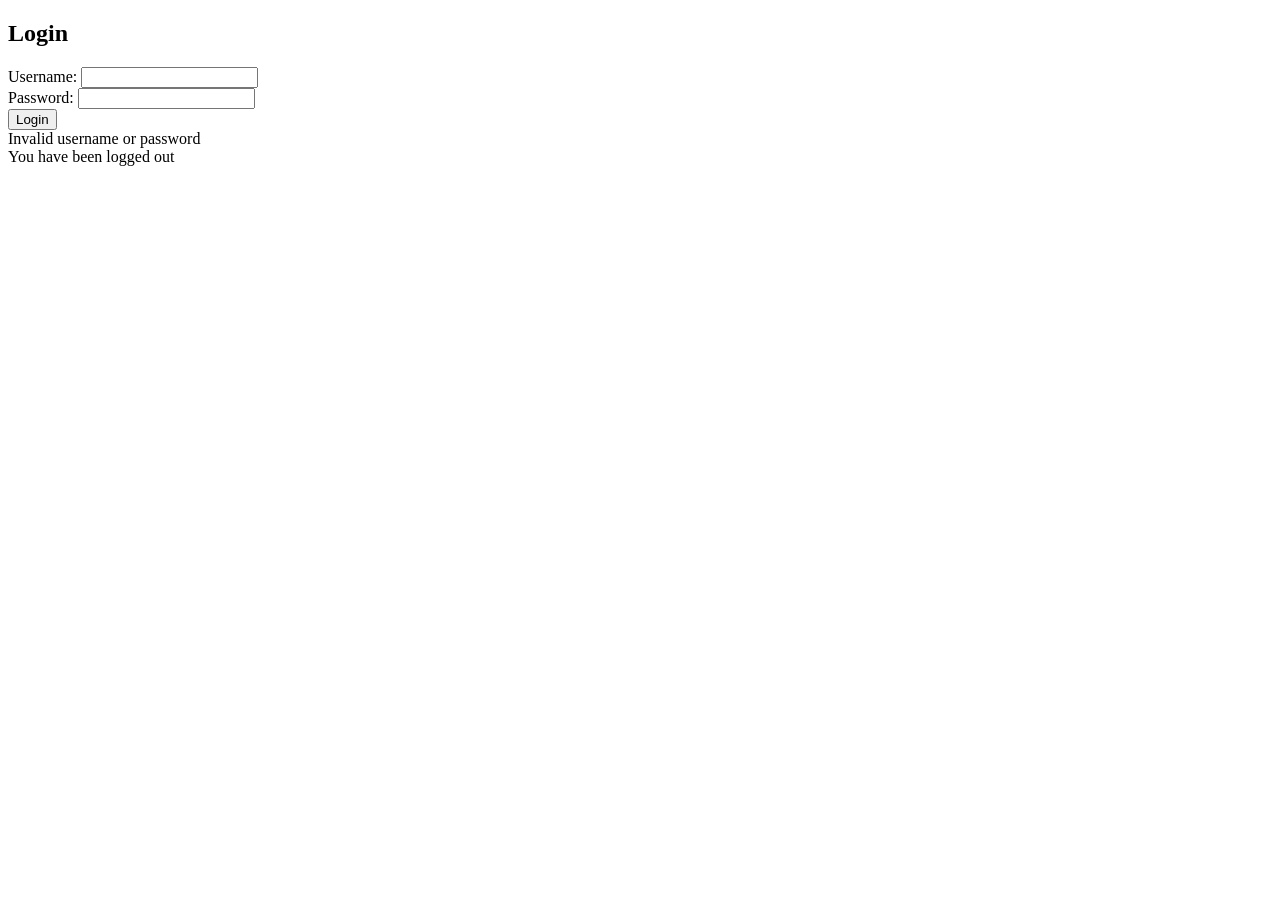
==== src/main/resources/templates/login.html @ 8d0d792a "Переделал как нужно было изначально))" ====
<!DOCTYPE html>
<html xmlns:th="http://www.thymeleaf.org" lang="en">
<head>
    <meta charset="UTF-8">
    <title>Login</title>
    <link rel="stylesheet" th:href="@{/css/style.css}">
</head>
<body>

<h2>Login</h2>

<form th:action="@{/login}" method="post">
    <div>
        <label>Username:</label>
        <input type="text" name="username"/>
    </div>

    <div>
        <label>Password:</label>
        <input type="password" name="password"/>
    </div>

    <div>
        <button type="submit">Login</button>
    </div>
</form>

<div th:if="${param.error}">
    Invalid username or password
</div>

<div th:if="${param.logout}">
    You have been logged out
</div>

</body>
</html>
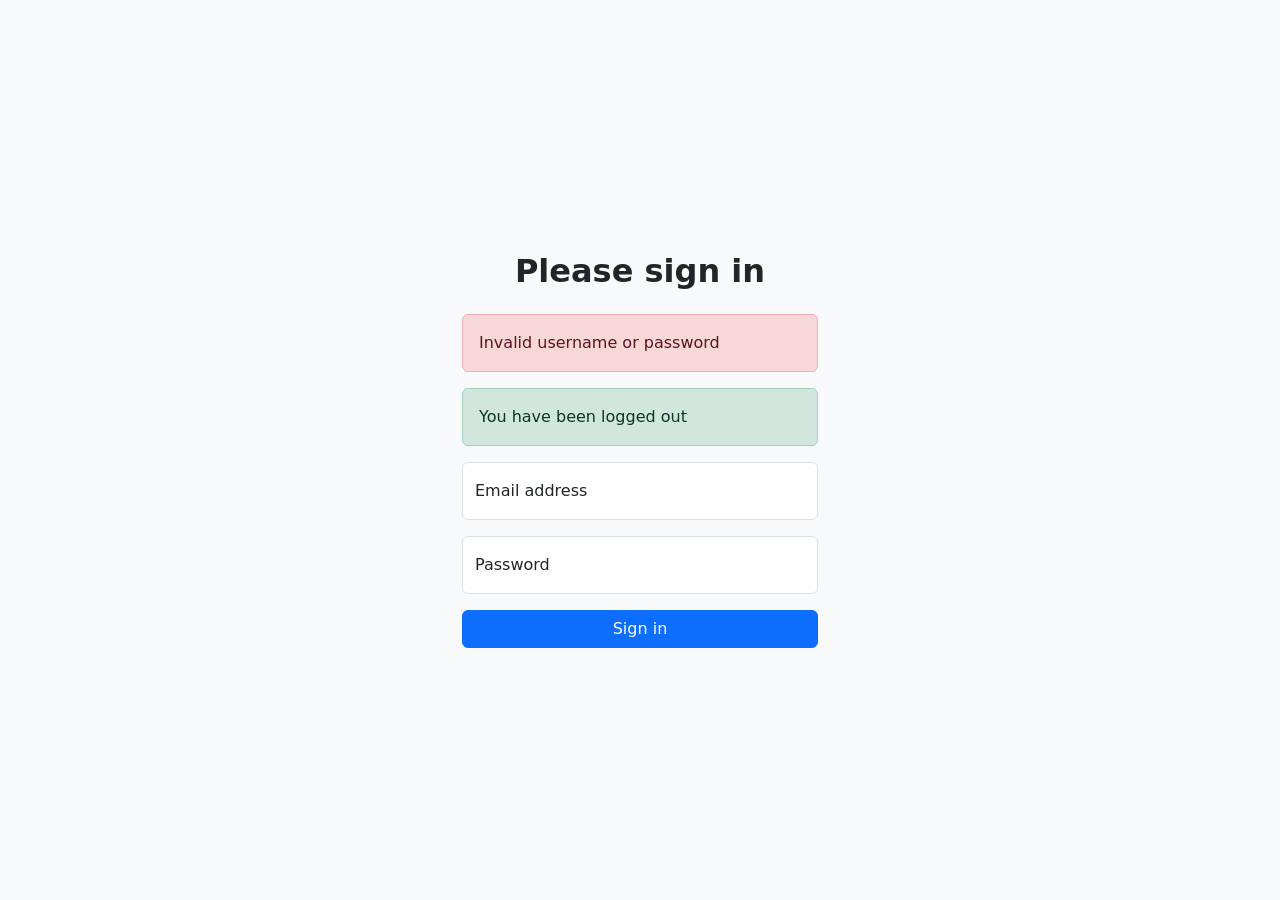
==== commit 6a3b9a55: "Готово" ====
--- a/src/main/resources/templates/login.html
+++ b/src/main/resources/templates/login.html
@@ -3,34 +3,61 @@
 <head>
     <meta charset="UTF-8">
     <title>Login</title>
-    <link rel="stylesheet" th:href="@{/css/style.css}">
+
+    <!-- Bootstrap -->
+    <link href="https://cdn.jsdelivr.net/npm/bootstrap@5.3.3/dist/css/bootstrap.min.css" rel="stylesheet">
 </head>
-<body>
 
-<h2>Login</h2>
+<body class="bg-light">
 
-<form th:action="@{/login}" method="post">
-    <div>
-        <label>Username:</label>
-        <input type="text" name="username"/>
+<div class="container">
+    <div class="row justify-content-center align-items-center" style="min-height: 100vh;">
+
+        <div class="col-md-4">
+
+            <form th:action="@{/login}" method="post">
+
+                <h2 class="text-center mb-4 fw-bold">Please sign in</h2>
+
+                <!-- ERROR -->
+                <div th:if="${param.error}" class="alert alert-danger">
+                    Invalid username or password
+                </div>
+
+                <!-- LOGOUT -->
+                <div th:if="${param.logout}" class="alert alert-success">
+                    You have been logged out
+                </div>
+
+                <!-- EMAIL -->
+                <div class="form-floating mb-3">
+                    <input type="text"
+                           class="form-control"
+                           id="username"
+                           name="username"
+                           placeholder="Email address">
+                    <label for="username">Email address</label>
+                </div>
+
+                <!-- PASSWORD -->
+                <div class="form-floating mb-3">
+                    <input type="password"
+                           class="form-control"
+                           id="password"
+                           name="password"
+                           placeholder="Password">
+                    <label for="password">Password</label>
+                </div>
+
+                <!-- BUTTON -->
+                <button class="btn btn-primary w-100" type="submit">
+                    Sign in
+                </button>
+
+            </form>
+
+        </div>
     </div>
-
-    <div>
-        <label>Password:</label>
-        <input type="password" name="password"/>
-    </div>
-
-    <div>
-        <button type="submit">Login</button>
-    </div>
-</form>
-
-<div th:if="${param.error}">
-    Invalid username or password
-</div>
-
-<div th:if="${param.logout}">
-    You have been logged out
 </div>
 
 </body>
